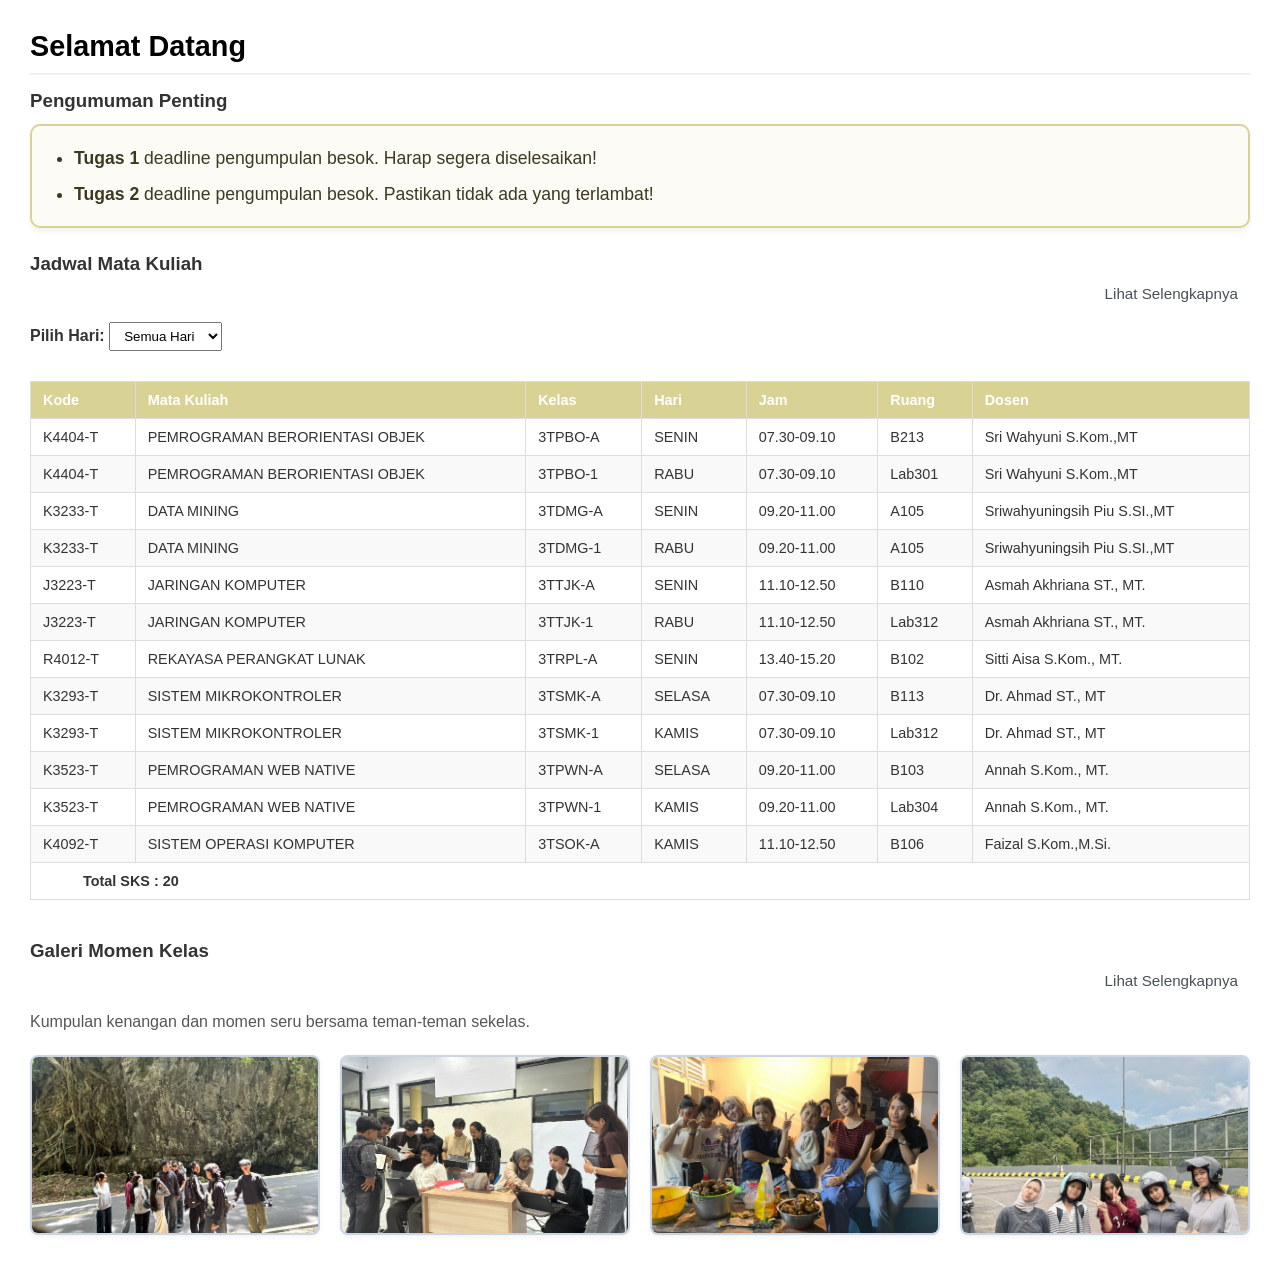
==== html/content.html @ fee5c7a6 "commit pertama dari desktop" ====
<!DOCTYPE html>
<html lang="id">

<head>
    <meta charset="UTF-8">
    <meta name="viewport" content="width=device-width, initial-scale=1.0">
    
    <title>Content</title>
    <link rel="stylesheet" href="../css/content.css">
    <link rel="stylesheet" href="/css/galeri.css">
    <link rel="stylesheet" href="/css/jadwal.css">
</head>

<body>
    <h2>Selamat Datang</h2>

    <h3 style="margin-bottom: 12px;">Pengumuman Penting</h3>

    <fieldset class="locked-box" disabled>
        <div class="announcement-content">
            <ul>
                <li><strong>Tugas 1</strong> deadline pengumpulan besok. Harap segera diselesaikan!</li>
                <li><strong>Tugas 2</strong> deadline pengumpulan besok. Pastikan tidak ada yang terlambat!</li>
            </ul>
        </div>
    </fieldset>

    <h3>Jadwal Mata Kuliah</h3>
    <div class="aksi-jadwal">
        <a href="jadwal.html">Lihat Selengkapnya</a>
    </div>

    <div style="margin-bottom: 15px;">
        <label for="filter-hari"><strong>Pilih Hari:</strong> </label>
        <select id="filter-hari" style="padding: 5px 10px;">
            <option value="SEMUA">Semua Hari</option>
            <option value="SENIN">Senin</option>
            <option value="SELASA">Selasa</option>
            <option value="RABU">Rabu</option>
            <option value="KAMIS">Kamis</option>
        </select>
    </div>


    <div class="tabel-responsif">
        <table class="tabel-jadwal">
            <thead>
                <tr>
                    <th>Kode</th>
                    <th>Mata Kuliah</th>
                    <th>Kelas</th>
                    <th>Hari</th>
                    <th>Jam</th>
                    <th>Ruang</th>
                    <th>Dosen</th>
                </tr>
            </thead>
            <tbody>
                <tr>
                    <td>K4404-T</td>
                    <td>PEMROGRAMAN BERORIENTASI OBJEK</td>
                    <td>3TPBO-A</td>
                    <td>SENIN</td>
                    <td>07.30-09.10</td>
                    <td>B213</td>
                    <td>Sri Wahyuni S.Kom.,MT</td>
                </tr>
                <tr>
                    <td>K4404-T</td>
                    <td>PEMROGRAMAN BERORIENTASI OBJEK</td>
                    <td>3TPBO-1</td>
                    <td>RABU</td>
                    <td>07.30-09.10</td>
                    <td>Lab301</td>
                    <td>Sri Wahyuni S.Kom.,MT</td>
                </tr>
                <tr>
                    <td>K3233-T</td>
                    <td>DATA MINING</td>
                    <td>3TDMG-A</td>
                    <td>SENIN</td>
                    <td>09.20-11.00</td>
                    <td>A105</td>
                    <td>Sriwahyuningsih Piu S.SI.,MT</td>
                </tr>
                <tr>
                    <td>K3233-T</td>
                    <td>DATA MINING</td>
                    <td>3TDMG-1</td>
                    <td>RABU</td>
                    <td>09.20-11.00</td>
                    <td>A105</td>
                    <td>Sriwahyuningsih Piu S.SI.,MT</td>
                </tr>
                <tr>
                    <td>J3223-T</td>
                    <td>JARINGAN KOMPUTER</td>
                    <td>3TTJK-A</td>
                    <td>SENIN</td>
                    <td>11.10-12.50</td>
                    <td>B110</td>
                    <td>Asmah Akhriana ST., MT.</td>
                </tr>
                <tr>
                    <td>J3223-T</td>
                    <td>JARINGAN KOMPUTER</td>
                    <td>3TTJK-1</td>
                    <td>RABU</td>
                    <td>11.10-12.50</td>
                    <td>Lab312</td>
                    <td>Asmah Akhriana ST., MT.</td>
                </tr>
                <tr>
                    <td>R4012-T</td>
                    <td>REKAYASA PERANGKAT LUNAK</td>
                    <td>3TRPL-A</td>
                    <td>SENIN</td>
                    <td>13.40-15.20</td>
                    <td>B102</td>
                    <td>Sitti Aisa S.Kom., MT.</td>
                </tr>
                <tr>
                    <td>K3293-T</td>
                    <td>SISTEM MIKROKONTROLER</td>
                    <td>3TSMK-A</td>
                    <td>SELASA</td>
                    <td>07.30-09.10</td>
                    <td>B113</td>
                    <td>Dr. Ahmad ST., MT</td>
                </tr>
                <tr>
                    <td>K3293-T</td>
                    <td>SISTEM MIKROKONTROLER</td>
                    <td>3TSMK-1</td>
                    <td>KAMIS</td>
                    <td>07.30-09.10</td>
                    <td>Lab312</td>
                    <td>Dr. Ahmad ST., MT</td>
                </tr>
                <tr>
                    <td>K3523-T</td>
                    <td>PEMROGRAMAN WEB NATIVE</td>
                    <td>3TPWN-A</td>
                    <td>SELASA</td>
                    <td>09.20-11.00</td>
                    <td>B103</td>
                    <td>Annah S.Kom., MT.</td>
                </tr>
                <tr>
                    <td>K3523-T</td>
                    <td>PEMROGRAMAN WEB NATIVE</td>
                    <td>3TPWN-1</td>
                    <td>KAMIS</td>
                    <td>09.20-11.00</td>
                    <td>Lab304</td>
                    <td>Annah S.Kom., MT.</td>
                </tr>
                <tr>
                    <td>K4092-T</td>
                    <td>SISTEM OPERASI KOMPUTER</td>
                    <td>3TSOK-A</td>
                    <td>KAMIS</td>
                    <td>11.10-12.50</td>
                    <td>B106</td>
                    <td>Faizal S.Kom.,M.Si.</td>
                </tr>
            </tbody>
            <tfoot>
                <tr>
                    <td colspan="7" style="text-indent: 40px; font-weight: bold;">Total SKS : 20</td>
                </tr>
            </tfoot>
        </table>
    </div>

    <h3>Galeri Momen Kelas</h3>
    <div class="aksi-jadwal">
        <a href="galeri.html">Lihat Selengkapnya</a>
    </div>
    <p>Kumpulan kenangan dan momen seru bersama teman-teman sekelas.</p>

    <div class="grid_album">
        <div class="foto_card">
            <a href="../image/foto1.jpeg" target="_blank">
                <img src="../image/foto1.jpeg" alt="Momen 1">
            </a>
        </div>

        <div class="foto_card">
            <a href="../image/foto2.jpeg" target="_blank">
                <img src="../image/foto2.jpeg" alt="Momen 2">
            </a>
        </div>

        <div class="foto_card">
            <a href="../image/foto3.jpeg" target="_blank">
                <img src="../image/foto3.jpeg" alt="Momen 3">
            </a>
        </div>

        <div class="foto_card">
            <a href="../image/foto4.jpg" target="_blank">
                <img src="../image/foto4.jpg" alt="Momen 4">
            </a>
        </div>
    </div>

</body>

<script src="/js/content.js"></script>

</html>
---- css/content.css ----
@import url('global.css');

* {
    margin: 0;
    padding: 0;
    box-sizing: border-box;
    font-family: 'Segoe UI', Tahoma, Geneva, Verdana, sans-serif;
}

body {
    background-color: #ffffff;
    color: #333333;
    padding: 30px;
}

.aksi-jadwal {
    display: flex;
    justify-content: flex-end; 
    width: 100%;
    margin-bottom: 10px;       
}

.aksi-jadwal a {
    display: inline-block;    
    padding: 10px 12px;
    color: #495057;
    text-decoration: none;
    font-size: 0.95rem;
    font-weight: 500;
    border-radius: 6px;
    transition: all 0.3s ease;
}

.aksi-jadwal a:hover {
    background-color: var(--warna-utama);
    color: #ffffff;
}


h2 {
    color: black;
    margin-bottom: 15px;
    font-size: 1.8rem;
    border-bottom: 2px solid #f0f0f0;
    padding-bottom: 10px;
}

p {
    line-height: 1.6;
    color: #555555;
    font-size: 1rem;
}




.tabel-responsif {
    width: 100%;
    overflow-x: auto;
    -webkit-overflow-scrolling: touch;
    margin-bottom: 20px;
}

@media (max-width: 768px) {
    body {
        padding: 15px;
    }

    h2 {
        font-size: 1.3rem;
    }

    h3 {
        font-size: 1.1rem;
    }

    .tabel-jadwal {
        font-size: 0.8rem; 
    }

    .tabel-jadwal th, 
    .tabel-jadwal td {
        padding: 8px 10px;
        white-space: nowrap; 
    }
}
---- css/galeri.css ----
.grid_album {
    display: grid;
    grid-template-columns: repeat(auto-fit, minmax(220px, 1fr));
    gap: 20px;
    margin-top: 20px;
}

.foto_card {
    position: relative;
    height: 180px;
    border-radius: 8px;
    overflow: hidden;
    border: 2px solid #cbd5e1;
    background-color: #f1f5f9;
    box-shadow: 0 2px 5px rgba(0, 0, 0, 0.05);
    transition: transform 0.3s ease, box-shadow 0.3s ease;
    display: flex;
    justify-content: center;
    align-items: center;
}

.foto_card:hover {
    transform: translateY(-5px);
    box-shadow: 0 6px 15px rgba(0, 0, 0, 0.15);
}

.foto_card a {
    display: block;
    width: 100%;
    height: 100%;
    cursor: pointer;
}

.foto_card img {
    width: 100%;
    height: 100%;
    object-fit: cover;
    object-position: center;
    transition: transform 0.5s ease;
}

.foto_card:hover img {
    transform: scale(1.05); 
}
---- css/jadwal.css ----
@import url('global.css');

* {
    margin: 0;
    padding: 0;
    box-sizing: border-box;
    font-family: 'Segoe UI', Tahoma, Geneva, Verdana, sans-serif;
}

body {
    background-color: #ffffff;
    color: #333333;
    padding: 30px;
}

.tabel-jadwal {
    width: 100%;
    border-collapse: collapse;
    margin-top: 15px;
    margin-bottom: 20px;
    font-size: 0.9rem;
}

.tabel-jadwal th, 
.tabel-jadwal td {
    border: 1px solid #ddd;
    padding: 10px 12px;
    text-align: left;
}

.tabel-jadwal th {
    background-color: var(--warna-utama);
    color: #ffffff;
    font-weight: 600;
}

.tabel-jadwal tr:nth-child(even) {
    background-color: #f9f9f9;
}

.tabel-jadwal tr:hover {
    background-color: var(--bg);
}

.locked-box {
    border: 2px solid #3b82f6; 
    background-color: #eff6ff; 
    padding: 18px 22px;
    border-radius: 10px;
    margin-bottom: 25px;
    pointer-events: none;
    user-select: none;    
    box-shadow: 0 4px 6px rgba(0, 0, 0, 0.05);
}

.locked-box {
    border: 2px solid var(--warna-utama); 
    background-color: #fcfbf6; 
    padding: 18px 22px;
    border-radius: 10px;
    margin-bottom: 25px;
    pointer-events: none;
    user-select: none;    
    box-shadow: 0 4px 6px rgba(0, 0, 0, 0.05);
}

.announcement-content {
    display: flex;
    align-items: flex-start;
    gap: 15px;
}

.locked-box ul {
    list-style-type: disc;
    margin-left: 20px;
}

.locked-box li {
    font-size: 1.1rem;     
    font-weight: 500;     
    color: #3d3920;      
    line-height: 1.6;     
    margin-bottom: 8px;
}

.locked-box li:last-child {
    margin-bottom: 0;
}

.locked-box li:last-child {
    margin-bottom: 0;
}

.tabel-responsif {
    width: 100%;
    overflow-x: auto;
    -webkit-overflow-scrolling: touch;
    margin-bottom: 20px;
}

@media (max-width: 768px) {
    body {
        padding: 15px;
    }

    h2 {
        font-size: 1.3rem;
    }

    h3 {
        font-size: 1.1rem;
    }

    .tabel-jadwal {
        font-size: 0.8rem; 
    }

    .tabel-jadwal th, 
    .tabel-jadwal td {
        padding: 8px 10px;
        white-space: nowrap; 
    }
}
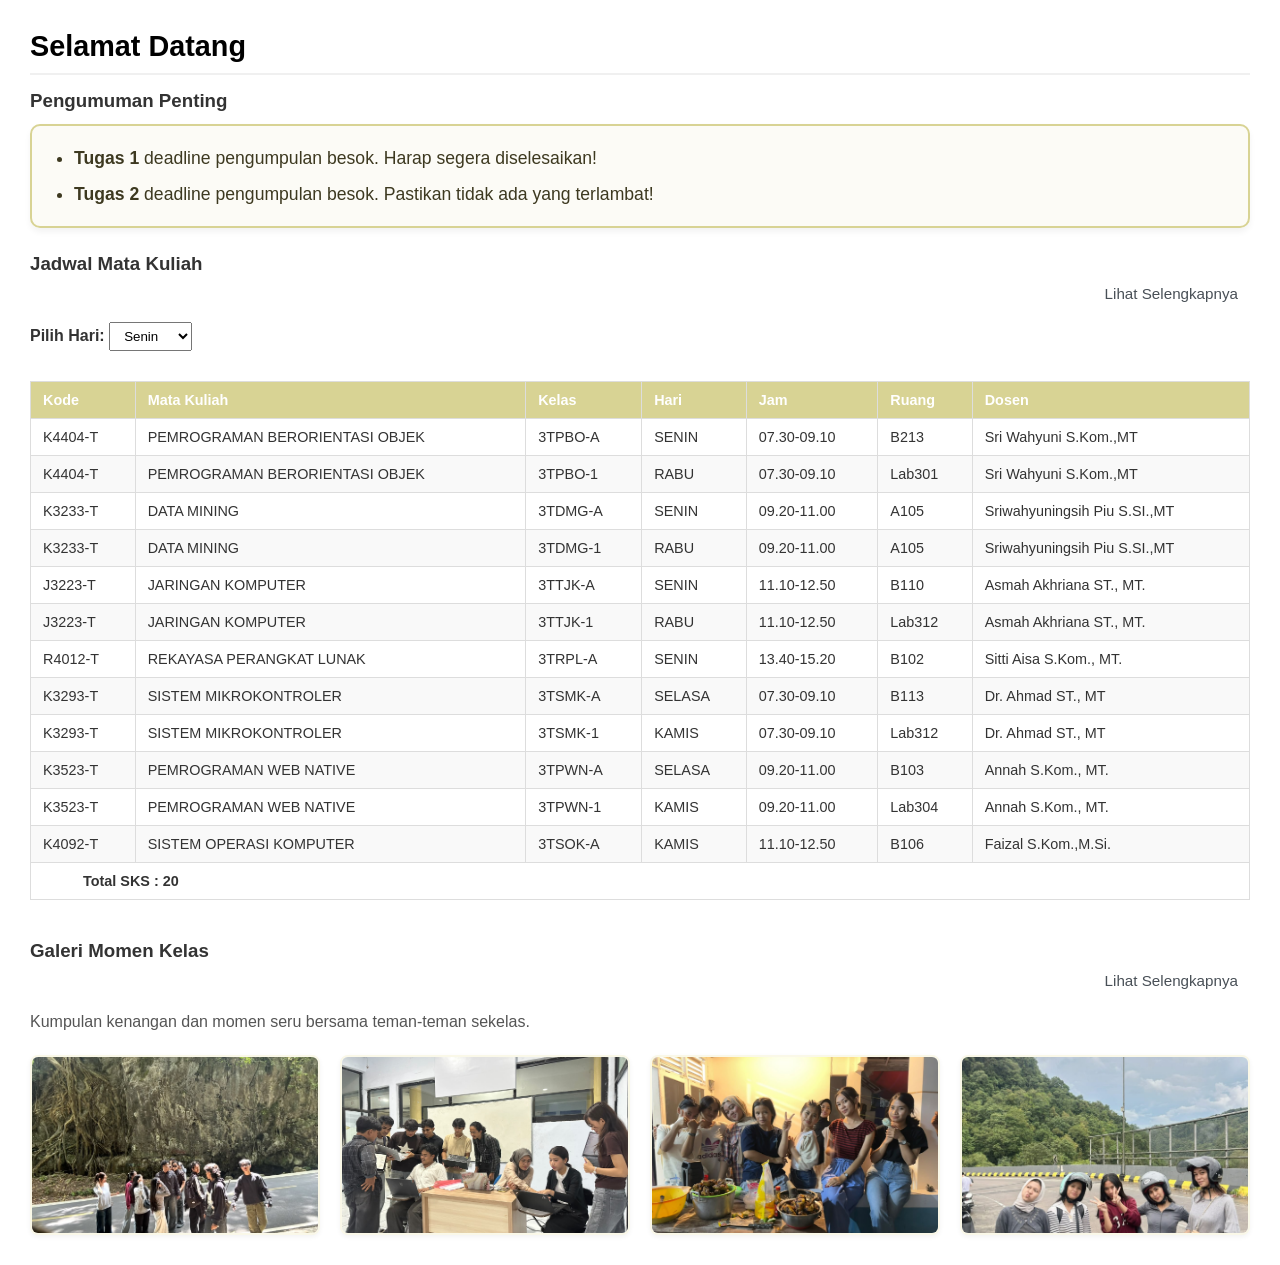
==== commit 69112e4d: "button semua pada jadwal di beranda di hilangkan" ====
--- a/html/content.html
+++ b/html/content.html
@@ -33,7 +33,7 @@
     <div style="margin-bottom: 15px;">
         <label for="filter-hari"><strong>Pilih Hari:</strong> </label>
         <select id="filter-hari" style="padding: 5px 10px;">
-            <option value="SEMUA">Semua Hari</option>
+            <!-- <option value="SEMUA">Semua Hari</option> -->
             <option value="SENIN">Senin</option>
             <option value="SELASA">Selasa</option>
             <option value="RABU">Rabu</option>
@@ -207,6 +207,6 @@
 
 </body>
 
-<script src="/js/content.js"></script>
+<script src="/js/jadwal.js"></script>
 
 </html>
--- a/css/galeri.css
+++ b/css/galeri.css
@@ -1,3 +1,10 @@
+@import url("global.css");
+
+body{
+    padding:0 20px 0 20px;
+    font-family: 'Segoe UI', Tahoma, Geneva, Verdana, sans-serif;
+}
+
 .grid_album {
     display: grid;
     grid-template-columns: repeat(auto-fit, minmax(220px, 1fr));
@@ -10,7 +17,7 @@
     height: 180px;
     border-radius: 8px;
     overflow: hidden;
-    border: 2px solid #cbd5e1;
+    border: 2px solid var(--bg);
     background-color: #f1f5f9;
     box-shadow: 0 2px 5px rgba(0, 0, 0, 0.05);
     transition: transform 0.3s ease, box-shadow 0.3s ease;
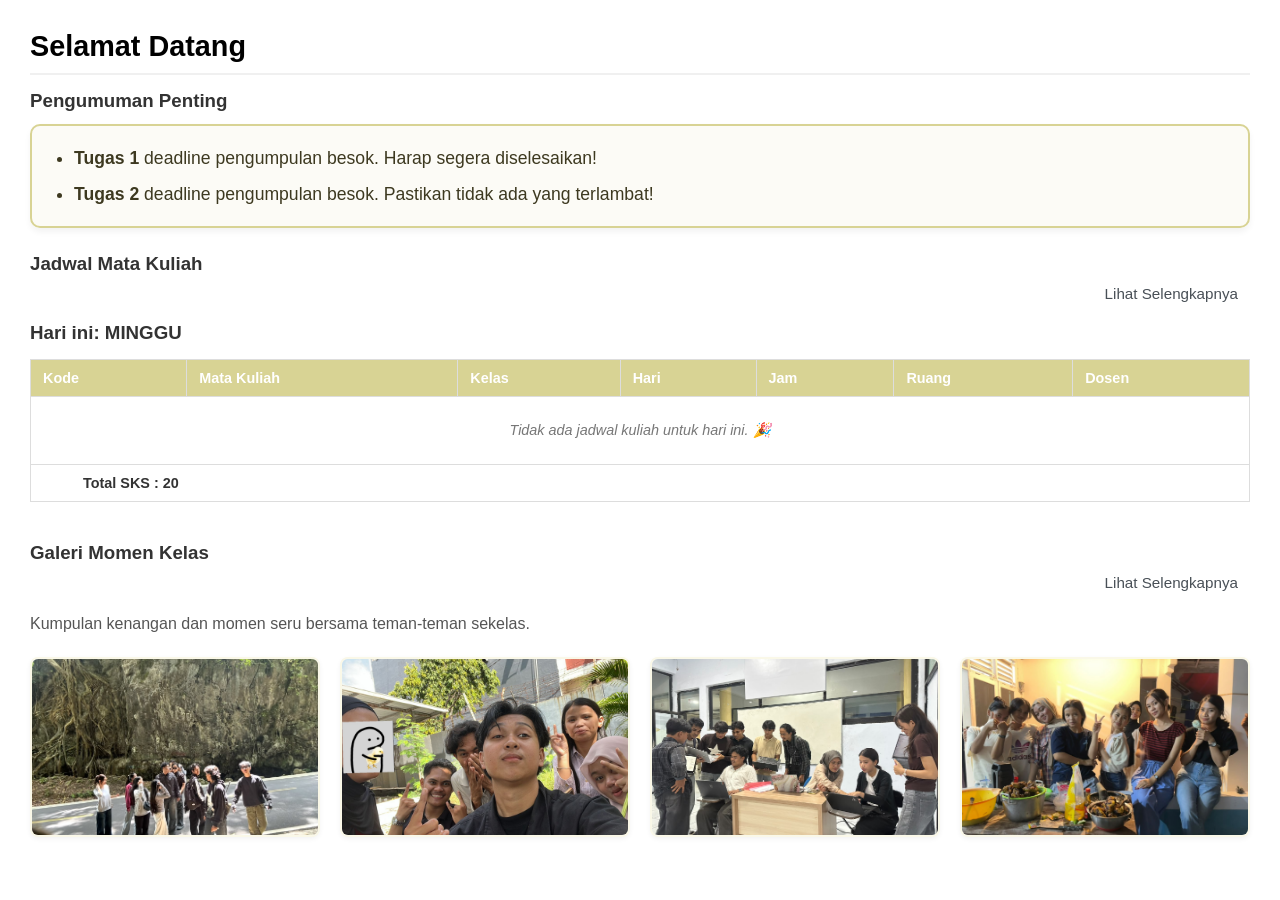
==== commit a36f81d0: "pada beranda untuk jadwal tak menampilkan opsi meilih, opsi berpindah ke nav jadwal" ====
--- a/html/content.html
+++ b/html/content.html
@@ -30,17 +30,7 @@
         <a href="jadwal.html">Lihat Selengkapnya</a>
     </div>
 
-    <div style="margin-bottom: 15px;">
-        <label for="filter-hari"><strong>Pilih Hari:</strong> </label>
-        <select id="filter-hari" style="padding: 5px 10px;">
-            <!-- <option value="SEMUA">Semua Hari</option> -->
-            <option value="SENIN">Senin</option>
-            <option value="SELASA">Selasa</option>
-            <option value="RABU">Rabu</option>
-            <option value="KAMIS">Kamis</option>
-        </select>
-    </div>
-
+    <h3 id="info-hari">Hari ini: <span id="nama-hari-ini">Memuat...</span></h3>
 
     <div class="tabel-responsif">
         <table class="tabel-jadwal">
@@ -185,7 +175,13 @@
                 <img src="../image/foto1.jpeg" alt="Momen 1">
             </a>
         </div>
-
+        
+        <div class="foto_card">
+            <a href="../image/akbar.jpeg" target="_blank">
+                <img src="../image/akbar.jpeg" alt="Momen 2">
+            </a>
+        </div>
+        
         <div class="foto_card">
             <a href="../image/foto2.jpeg" target="_blank">
                 <img src="../image/foto2.jpeg" alt="Momen 2">
@@ -197,16 +193,10 @@
                 <img src="../image/foto3.jpeg" alt="Momen 3">
             </a>
         </div>
-
-        <div class="foto_card">
-            <a href="../image/foto4.jpg" target="_blank">
-                <img src="../image/foto4.jpg" alt="Momen 4">
-            </a>
-        </div>
     </div>
 
 </body>
 
-<script src="/js/jadwal.js"></script>
+<script src="/js/content.js"></script>
 
 </html>
